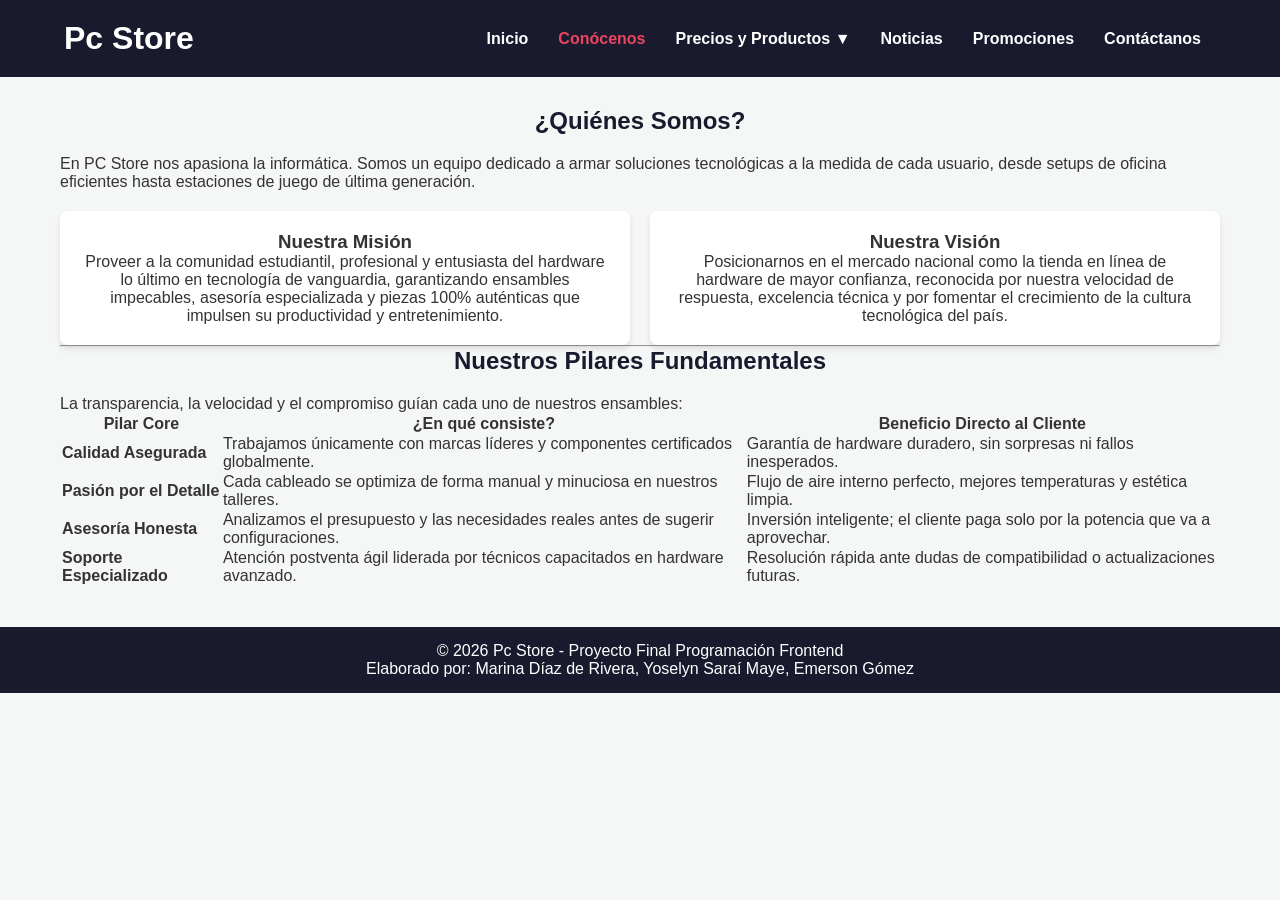
==== conocenos.html @ fe04e485 "Add files via upload" ====
<!DOCTYPE html>
<html lang="es">
<head>
    <meta charset="UTF-8">
    <meta name="viewport" content="width=device-width, initial-scale=1.0">
    <title>PC Store - Conócenos</title>
    <link rel="stylesheet" href="css/estilos.css">
    <script src="https://code.jquery.com/jquery-3.6.4.min.js"></script>
</head>
<body>

    <header>
        <div class="logo">
            <h1>Pc Store</h1>
        </div>
        <nav>
            <ul class="nav-links">
                <li><a href="index.html">Inicio</a></li>
                <li><a href="conocenos.html" class="active">Conócenos</a></li>
                <li class="dropdown">
                    <a href="productos y precios.html" class="dropdown-toggle">Precios y Productos ▼</a>
                    <ul class="dropdown-menu">
                        <li><a href="productos y precios.html#laptops">Laptops de Juguete / Pro</a></li>
                        <li><a href="productos y precios.html#escritorio">PCs de Escritorio</a></li>
                        <li><a href="productos y precios.html#accesorios">Accesorios / Periféricos</a></li>
                    </ul>
                </li>
                <li><a href="noticias.html">Noticias</a></li>
                <li><a href="promociones.html">Promociones</a></li>
                <li><a href="contactanos.html">Contáctanos</a></li>
            </ul>
        </nav>
    </header>

    <main>
        <section class="acerca-de">
            <h2>¿Quiénes Somos?</h2>
            <p class="subtitulo">En PC Store nos apasiona la informática. Somos un equipo dedicado a armar soluciones tecnológicas a la medida de cada usuario, desde setups de oficina eficientes hasta estaciones de juego de última generación.</p>
        </section>

        <section class="mision-vision grid-intros">
            <div class="tarjeta-intro">
                <h3>Nuestra Misión</h3>
                <p>Proveer a la comunidad estudiantil, profesional y entusiasta del hardware lo último en tecnología de vanguardia, garantizando ensambles impecables, asesoría especializada y piezas 100% auténticas que impulsen su productividad y entretenimiento.</p>
            </div>
            <div class="tarjeta-intro">
                <h3>Nuestra Visión</h3>
                <p>Posicionarnos en el mercado nacional como la tienda en línea de hardware de mayor confianza, reconocida por nuestra velocidad de respuesta, excelencia técnica y por fomentar el crecimiento de la cultura tecnológica del país.</p>
            </div>
        </section>

        <hr class="separador">

        <section class="valores-empresa">
            <h2>Nuestros Pilares Fundamentales</h2>
            <p class="text-center">La transparencia, la velocidad y el compromiso guían cada uno de nuestros ensambles:</p>
            
            <div class="tabla-contenedor">
                <table class="tabla-estilo">
                    <thead>
                        <tr>
                            <th>Pilar Core</th>
                            <th>¿En qué consiste?</th>
                            <th>Beneficio Directo al Cliente</th>
                        </tr>
                    </thead>
                    <tbody>
                        <tr>
                            <td><strong>Calidad Asegurada</strong></td>
                            <td>Trabajamos únicamente con marcas líderes y componentes certificados globalmente.</td>
                            <td>Garantía de hardware duradero, sin sorpresas ni fallos inesperados.</td>
                        </tr>
                        <tr>
                            <td><strong>Pasión por el Detalle</strong></td>
                            <td>Cada cableado se optimiza de forma manual y minuciosa en nuestros talleres.</td>
                            <td>Flujo de aire interno perfecto, mejores temperaturas y estética limpia.</td>
                        </tr>
                        <tr>
                            <td><strong>Asesoría Honesta</strong></td>
                            <td>Analizamos el presupuesto y las necesidades reales antes de sugerir configuraciones.</td>
                            <td>Inversión inteligente; el cliente paga solo por la potencia que va a aprovechar.</td>
                        </tr>
                        <tr>
                            <td><strong>Soporte Especializado</strong></td>
                            <td>Atención postventa ágil liderada por técnicos capacitados en hardware avanzado.</td>
                            <td>Resolución rápida ante dudas de compatibilidad o actualizaciones futuras.</td>
                        </tr>
                    </tbody>
                </table>
            </div>
        </section>
    </main>

    <footer>
        <p>&copy; 2026 Pc Store - Proyecto Final Programación Frontend</p>
        <p>Elaborado por: Marina Díaz de Rivera, Yoselyn Saraí Maye, Emerson Gómez</p>
    </footer>

    <script src="js/main.js"></script>
</body>
</html>
---- css/estilos.css ----
*{
    margin:0;
    padding:0;
    box-sizing:border-box;
    font-family:'Segoe UI',Tahoma,Geneva,Verdana,sans-serif;
}


body{

background-color:#f4f7f6;
color:#333;

overflow-x:hidden;

}

header{

background-color:#1a1a2e;
color:#fff;

display:flex;

justify-content:space-between;

align-items:center;

padding:20px 5%;

position:sticky;

top:0;

z-index:1000;

}



.nav-links{

display:flex;
list-style:none;

}


.nav-links li{

position:relative;
padding:0 15px;

}



.nav-links a{

color:#fff;
text-decoration:none;
font-weight:600;

transition:color .3s;

}



.nav-links a:hover,
.nav-links a.active{

color:#e94560;

}

.dropdown-menu{

display:none;

position:absolute;

top:100%;
left:0;

background:#161625;

list-style:none;

padding:10px 0;

min-width:200px;

border-radius:4px;

}



.dropdown-menu li{

padding:10px 20px;

}


main{

max-width:1200px;

margin:30px auto;

padding:0 20px;

}



h2{

margin-bottom:20px;

text-align:center;

color:#1a1a2e;

}



.grid-intros{

display:grid;

grid-template-columns:

repeat(
auto-fit,
minmax(
300px,
1fr
)

);

gap:20px;

margin-top:20px;

}


.tarjeta-intro{

background:#fff;

padding:20px;

border-radius:8px;

box-shadow:
0 4px 6px
rgba(
0,
0,
0,
0.1
);

text-align:center;


transition:
transform .2s,
box-shadow .2s;


transform-style:
preserve-3d;

}



.tarjeta-intro:hover{

box-shadow:

0 20px 40px

rgba(
0,
0,
0,
0.2
);

}




.btn{

display:inline-block;

margin-top:15px;

padding:8px 16px;

background:#e94560;

color:white;

text-decoration:none;

border-radius:4px;

}




footer{

background:#1a1a2e;

color:white;

text-align:center;

padding:15px;

margin-top:40px;

}


.slider{

width:100%;

overflow:hidden;

position:relative;

margin-top:30px;

}




.slide-track{

display:flex;

width:max-content;

animation:
scroll 40s linear infinite;

}




.galeria-item{


width:300px;

height:220px;

object-fit:cover;

margin:0 10px;

border-radius:15px;


box-shadow:

0 10px 20px

rgba(
0,
0,
0,
0.2
);



transition:

transform .4s ease,

box-shadow .4s ease,

filter .4s ease;



cursor:pointer;


position:relative;


z-index:1;


}




.galeria-item:hover{


transform:

scale(
1.12
)

translateY(
-10px
);



box-shadow:

0 20px 40px

rgba(
0,
0,
0,
0.3
);




filter:

brightness(
1.1
);



z-index:
100;


}


@keyframes scroll{


0%{

transform:

translateX(
0
);

}

100%{

transform:

translateX(
-50%
);

}


}
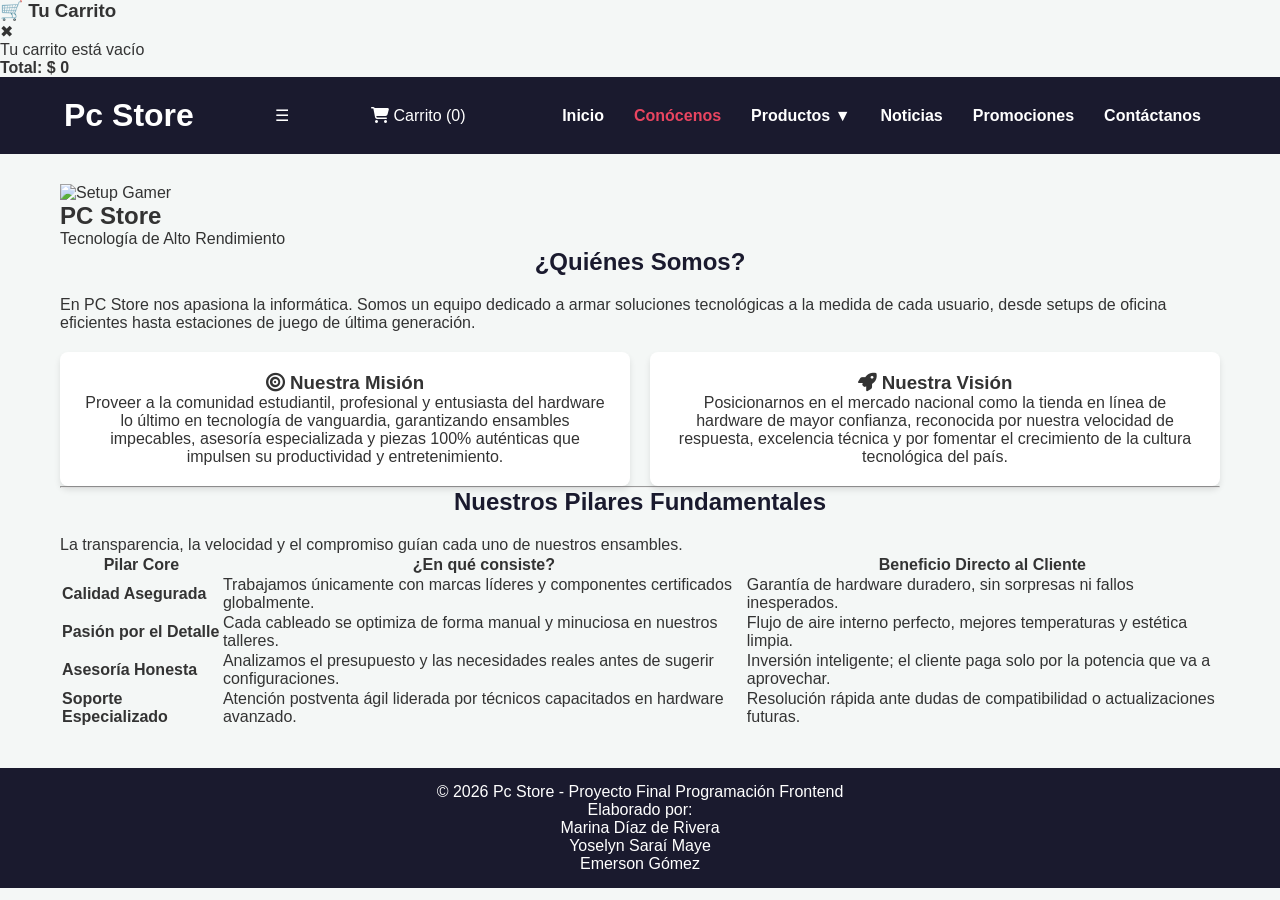
==== commit 8074f47d: "Update conocenos.html" ====
--- a/conocenos.html
+++ b/conocenos.html
@@ -1,101 +1,398 @@
+
 <!DOCTYPE html>
 <html lang="es">
+
 <head>
+
     <meta charset="UTF-8">
-    <meta name="viewport" content="width=device-width, initial-scale=1.0">
+
+    <meta name="viewport"
+    content="width=device-width, initial-scale=1.0">
+
     <title>PC Store - Conócenos</title>
-    <link rel="stylesheet" href="css/estilos.css">
+
+    <link rel="stylesheet"
+    href="css/estilos.css">
+
+    <link rel="stylesheet"
+    href="https://cdnjs.cloudflare.com/ajax/libs/font-awesome/6.5.1/css/all.min.css">
+
+<div class="panel-carrito"
+id="panelCarrito">
+
+    <div class="carrito-top">
+
+        <h3>
+            🛒 Tu Carrito
+        </h3>
+
+        <span id="cerrarCarrito">
+
+            ✖
+
+        </span>
+
+    </div>
+
+    <div id="listaCarrito">
+
+        <p class="carrito-vacio">
+
+            Tu carrito está vacío
+
+        </p>
+
+    </div>
+
+    <div class="carrito-footer">
+
+        <h4>
+
+            Total:
+            $<span id="totalCarrito">
+
+                0
+
+            </span>
+
+        </h4>
+
+    </div>
+
+</div>
+
     <script src="https://code.jquery.com/jquery-3.6.4.min.js"></script>
+
 </head>
+
 <body>
 
-    <header>
-        <div class="logo">
-            <h1>Pc Store</h1>
+<header>
+
+    <div class="logo">
+        <h1>Pc Store</h1>
+    </div>
+
+    <div class="menu-toggle" id="menu-toggle">
+        ☰
+    </div>
+<div class="carrito-header" id="abrirCarrito">
+
+    <i class="fa-solid fa-cart-shopping"></i>
+
+    <span>
+        Carrito
+    </span>
+
+    <span class="contador-carrito"
+    id="contadorCarrito">
+
+        (0)
+
+    </span>
+
+</div>
+    <nav>
+
+        <ul class="nav-links">
+
+            <li>
+                <a href="index.html">
+                    Inicio
+                </a>
+            </li>
+
+            <li>
+                <a href="conocenos.html"
+                class="active">
+
+                    Conócenos
+
+                </a>
+            </li>
+
+            <li class="dropdown">
+
+                <a href="productos.html"
+                class="dropdown-toggle">
+
+                    Productos ▼
+
+                </a>
+
+                <ul class="dropdown-menu">
+
+                    <li>
+                        <a href="productos.html#laptops">
+                            Laptops Gamer / Pro
+                        </a>
+                    </li>
+
+                    <li>
+                        <a href="productos.html#escritorio">
+                            PCs de Escritorio
+                        </a>
+                    </li>
+
+                    <li>
+                        <a href="productos.html#accesorios">
+                            Accesorios / Periféricos
+                        </a>
+                    </li>
+
+                </ul>
+
+            </li>
+
+            <li>
+                <a href="noticias.html">
+                    Noticias
+                </a>
+            </li>
+
+            <li>
+                <a href="promociones.html">
+                    Promociones
+                </a>
+            </li>
+
+            <li>
+                <a href="contactanos.html">
+                    Contáctanos
+                </a>
+            </li>
+
+        </ul>
+
+    </nav>
+
+</header>
+
+
+<main>
+
+    <section class="acerca-de">
+
+        <div class="hero-conocenos">
+
+            <img src="img/setupgamer.png"
+            alt="Setup Gamer">
+
+            <div class="hero-overlay">
+
+                <h1>
+                    PC Store
+                </h1>
+
+                <p class="hero-text">
+
+                    Tecnología de Alto Rendimiento
+
+                </p>
+
+            </div>
+
         </div>
-        <nav>
-            <ul class="nav-links">
-                <li><a href="index.html">Inicio</a></li>
-                <li><a href="conocenos.html" class="active">Conócenos</a></li>
-                <li class="dropdown">
-                    <a href="productos y precios.html" class="dropdown-toggle">Precios y Productos ▼</a>
-                    <ul class="dropdown-menu">
-                        <li><a href="productos y precios.html#laptops">Laptops de Juguete / Pro</a></li>
-                        <li><a href="productos y precios.html#escritorio">PCs de Escritorio</a></li>
-                        <li><a href="productos y precios.html#accesorios">Accesorios / Periféricos</a></li>
-                    </ul>
-                </li>
-                <li><a href="noticias.html">Noticias</a></li>
-                <li><a href="promociones.html">Promociones</a></li>
-                <li><a href="contactanos.html">Contáctanos</a></li>
-            </ul>
-        </nav>
-    </header>
-
-    <main>
-        <section class="acerca-de">
-            <h2>¿Quiénes Somos?</h2>
-            <p class="subtitulo">En PC Store nos apasiona la informática. Somos un equipo dedicado a armar soluciones tecnológicas a la medida de cada usuario, desde setups de oficina eficientes hasta estaciones de juego de última generación.</p>
-        </section>
-
-        <section class="mision-vision grid-intros">
-            <div class="tarjeta-intro">
-                <h3>Nuestra Misión</h3>
-                <p>Proveer a la comunidad estudiantil, profesional y entusiasta del hardware lo último en tecnología de vanguardia, garantizando ensambles impecables, asesoría especializada y piezas 100% auténticas que impulsen su productividad y entretenimiento.</p>
-            </div>
-            <div class="tarjeta-intro">
-                <h3>Nuestra Visión</h3>
-                <p>Posicionarnos en el mercado nacional como la tienda en línea de hardware de mayor confianza, reconocida por nuestra velocidad de respuesta, excelencia técnica y por fomentar el crecimiento de la cultura tecnológica del país.</p>
-            </div>
-        </section>
-
-        <hr class="separador">
-
-        <section class="valores-empresa">
-            <h2>Nuestros Pilares Fundamentales</h2>
-            <p class="text-center">La transparencia, la velocidad y el compromiso guían cada uno de nuestros ensambles:</p>
-            
-            <div class="tabla-contenedor">
-                <table class="tabla-estilo">
-                    <thead>
-                        <tr>
-                            <th>Pilar Core</th>
-                            <th>¿En qué consiste?</th>
-                            <th>Beneficio Directo al Cliente</th>
-                        </tr>
-                    </thead>
-                    <tbody>
-                        <tr>
-                            <td><strong>Calidad Asegurada</strong></td>
-                            <td>Trabajamos únicamente con marcas líderes y componentes certificados globalmente.</td>
-                            <td>Garantía de hardware duradero, sin sorpresas ni fallos inesperados.</td>
-                        </tr>
-                        <tr>
-                            <td><strong>Pasión por el Detalle</strong></td>
-                            <td>Cada cableado se optimiza de forma manual y minuciosa en nuestros talleres.</td>
-                            <td>Flujo de aire interno perfecto, mejores temperaturas y estética limpia.</td>
-                        </tr>
-                        <tr>
-                            <td><strong>Asesoría Honesta</strong></td>
-                            <td>Analizamos el presupuesto y las necesidades reales antes de sugerir configuraciones.</td>
-                            <td>Inversión inteligente; el cliente paga solo por la potencia que va a aprovechar.</td>
-                        </tr>
-                        <tr>
-                            <td><strong>Soporte Especializado</strong></td>
-                            <td>Atención postventa ágil liderada por técnicos capacitados en hardware avanzado.</td>
-                            <td>Resolución rápida ante dudas de compatibilidad o actualizaciones futuras.</td>
-                        </tr>
-                    </tbody>
-                </table>
-            </div>
-        </section>
-    </main>
-
-    <footer>
-        <p>&copy; 2026 Pc Store - Proyecto Final Programación Frontend</p>
-        <p>Elaborado por: Marina Díaz de Rivera, Yoselyn Saraí Maye, Emerson Gómez</p>
-    </footer>
-
-    <script src="js/main.js"></script>
+
+
+        <h2>
+            ¿Quiénes Somos?
+        </h2>
+
+        <p class="subtitulo">
+
+            En PC Store nos apasiona la informática. Somos un equipo dedicado a armar soluciones tecnológicas a la medida de cada usuario, desde setups de oficina eficientes hasta estaciones de juego de última generación.
+
+        </p>
+
+    </section>
+
+
+    <section class="mision-vision grid-intros">
+
+        <div class="tarjeta-intro">
+
+            <h3>
+
+                <i class="fa-solid fa-bullseye"></i>
+
+                Nuestra Misión
+
+            </h3>
+
+            <p>
+
+                Proveer a la comunidad estudiantil, profesional y entusiasta del hardware lo último en tecnología de vanguardia, garantizando ensambles impecables, asesoría especializada y piezas 100% auténticas que impulsen su productividad y entretenimiento.
+
+            </p>
+
+        </div>
+
+
+        <div class="tarjeta-intro">
+
+            <h3>
+
+                <i class="fa-solid fa-rocket"></i>
+
+                Nuestra Visión
+
+            </h3>
+
+            <p>
+
+                Posicionarnos en el mercado nacional como la tienda en línea de hardware de mayor confianza, reconocida por nuestra velocidad de respuesta, excelencia técnica y por fomentar el crecimiento de la cultura tecnológica del país.
+
+            </p>
+
+        </div>
+
+    </section>
+
+
+    <hr class="separador">
+
+
+    <section class="valores-empresa">
+
+        <h2>
+            Nuestros Pilares Fundamentales
+        </h2>
+
+        <p class="text-center">
+
+            La transparencia, la velocidad y el compromiso guían cada uno de nuestros ensambles.
+
+        </p>
+
+        <div class="tabla-contenedor">
+
+            <table class="tabla-estilo">
+
+                <thead>
+
+                    <tr>
+                        <th>Pilar Core</th>
+                        <th>¿En qué consiste?</th>
+                        <th>Beneficio Directo al Cliente</th>
+                    </tr>
+
+                </thead>
+
+                <tbody>
+
+                    <tr>
+
+                        <td>
+                            <strong>
+                                Calidad Asegurada
+                            </strong>
+                        </td>
+
+                        <td>
+                            Trabajamos únicamente con marcas líderes y componentes certificados globalmente.
+                        </td>
+
+                        <td>
+                            Garantía de hardware duradero, sin sorpresas ni fallos inesperados.
+                        </td>
+
+                    </tr>
+
+
+                    <tr>
+
+                        <td>
+                            <strong>
+                                Pasión por el Detalle
+                            </strong>
+                        </td>
+
+                        <td>
+                            Cada cableado se optimiza de forma manual y minuciosa en nuestros talleres.
+                        </td>
+
+                        <td>
+                            Flujo de aire interno perfecto, mejores temperaturas y estética limpia.
+                        </td>
+
+                    </tr>
+
+
+                    <tr>
+
+                        <td>
+                            <strong>
+                                Asesoría Honesta
+                            </strong>
+                        </td>
+
+                        <td>
+                            Analizamos el presupuesto y las necesidades reales antes de sugerir configuraciones.
+                        </td>
+
+                        <td>
+                            Inversión inteligente; el cliente paga solo por la potencia que va a aprovechar.
+                        </td>
+
+                    </tr>
+
+
+                    <tr>
+
+                        <td>
+                            <strong>
+                                Soporte Especializado
+                            </strong>
+                        </td>
+
+                        <td>
+                            Atención postventa ágil liderada por técnicos capacitados en hardware avanzado.
+                        </td>
+
+                        <td>
+                            Resolución rápida ante dudas de compatibilidad o actualizaciones futuras.
+                        </td>
+
+                    </tr>
+
+                </tbody>
+
+            </table>
+
+        </div>
+
+    </section>
+
+</main>
+
+
+<footer>
+
+    <p>
+        &copy; 2026 Pc Store - Proyecto Final Programación Frontend
+    </p>
+
+    <p>
+        Elaborado por:
+    </p>
+
+    <p>
+        Marina Díaz de Rivera
+    </p>
+
+    <p>
+        Yoselyn Saraí Maye
+    </p>
+
+    <p>
+        Emerson Gómez
+    </p>
+
+</footer>
+
+
+<script src="js/main.js"></script>
+
 </body>
-</html>+</html>
--- a/css/estilos.css
+++ b/css/estilos.css
@@ -4,7 +4,6 @@
     box-sizing:border-box;
     font-family:'Segoe UI',Tahoma,Geneva,Verdana,sans-serif;
 }
-
 
 body{
 
@@ -258,7 +257,7 @@
 width:max-content;
 
 animation:
-scroll 40s linear infinite;
+scroll 30s linear infinite;
 
 }
 
@@ -267,96 +266,51 @@
 
 .galeria-item{
 
-
-width:300px;
-
-height:220px;
-
-object-fit:cover;
+width:250px;
+
+height:200px;
+
+object-fit:contain;
 
 margin:0 10px;
 
 border-radius:15px;
 
-
 box-shadow:
-
-0 10px 20px
-
-rgba(
-0,
-0,
-0,
-0.2
-);
-
-
+0 10px 20px rgba(0,0,0,0.2);
 
 transition:
-
 transform .4s ease,
-
 box-shadow .4s ease,
-
 filter .4s ease;
 
-
-
 cursor:pointer;
 
-
 position:relative;
 
-
 z-index:1;
 
-
-}
-
-
+}
 
 
 .galeria-item:hover{
 
-
 transform:
-
-scale(
-1.12
-)
-
-translateY(
--10px
-);
-
-
+scale(1.12)
+translateY(-10px);
 
 box-shadow:
-
-0 20px 40px
-
-rgba(
-0,
-0,
-0,
-0.3
-);
-
-
-
+0 20px 40px rgba(0,0,0,0.3);
 
 filter:
-
-brightness(
-1.1
-);
-
-
-
-z-index:
-100;
-
-
+brightness(1.1);
+
+z-index:100;
+
+}
+
+.slide-track:hover{
+    animation-play-state: paused;
 }
 
 
@@ -384,4 +338,207 @@
 }
 
 
-}
+}@media (max-width: 768px){
+
+.nav-links{
+    flex-direction:column;
+}
+
+.galeria-item{
+    width:220px;
+    height:160px;
+}
+
+}
+.robot-btn{
+
+position:fixed;
+
+bottom:20px;
+
+right:20px;
+
+width:80px;
+
+cursor:pointer;
+
+z-index:9999;
+
+animation:flotar 3s ease-in-out infinite;
+
+}
+
+.robot-btn img{
+
+width:100%;
+
+}
+
+@keyframes flotar{
+
+0%{
+transform:translateY(0);
+}
+
+50%{
+transform:translateY(-10px);
+}
+
+100%{
+transform:translateY(0);
+}
+
+}
+
+.chat-box{
+
+position:fixed;
+
+bottom:120px;
+
+right:20px;
+
+width:350px;
+
+min-height:320px;
+
+background:white;
+
+border-radius:15px;
+
+box-shadow:0 10px 30px rgba(0,0,0,.3);
+
+display:none;
+
+overflow:hidden;
+
+z-index:9999;
+
+}
+
+
+.chat-body{
+
+padding:15px;
+
+min-height:250px;
+
+}
+
+.chat-body button{
+
+display:block;
+
+width:100%;
+
+margin-top:10px;
+
+padding:10px;
+
+border:none;
+
+background:#e94560;
+
+color:white;
+
+border-radius:8px;
+
+cursor:pointer;
+
+}
+
+}.chat-header{
+
+background:#1a1a2e;
+
+color:white;
+
+padding:15px;
+
+font-weight:bold;
+
+position:relative;
+
+}
+
+#cerrarChat{
+
+position:absolute;
+
+top:12px;
+
+right:15px;
+
+cursor:pointer;
+
+font-size:18px;
+
+transition:.3s;
+
+}
+#respuestaBot{
+
+margin-top:15px;
+
+padding:12px;
+
+background:#f4f7f6;
+
+border-left:4px solid #e94560;
+
+border-radius:8px;
+
+font-size:14px;
+
+}
+#cerrarChat:hover{
+
+color:#e94560;
+
+transform:scale(1.2);
+
+}
+.robot-msg{
+
+position:fixed;
+
+bottom:110px;
+
+right:25px;
+
+background:white;
+
+padding:10px 15px;
+
+border-radius:15px;
+
+box-shadow:0 5px 15px rgba(0,0,0,.2);
+
+font-size:14px;
+
+font-weight:bold;
+
+z-index:9998;
+
+animation:aparecer .5s ease;
+
+}
+
+@keyframes aparecer{
+
+from{
+
+opacity:0;
+transform:translateY(10px);
+
+}
+
+to{
+
+opacity:1;
+transform:translateY(0);
+
+}
+
+}
+
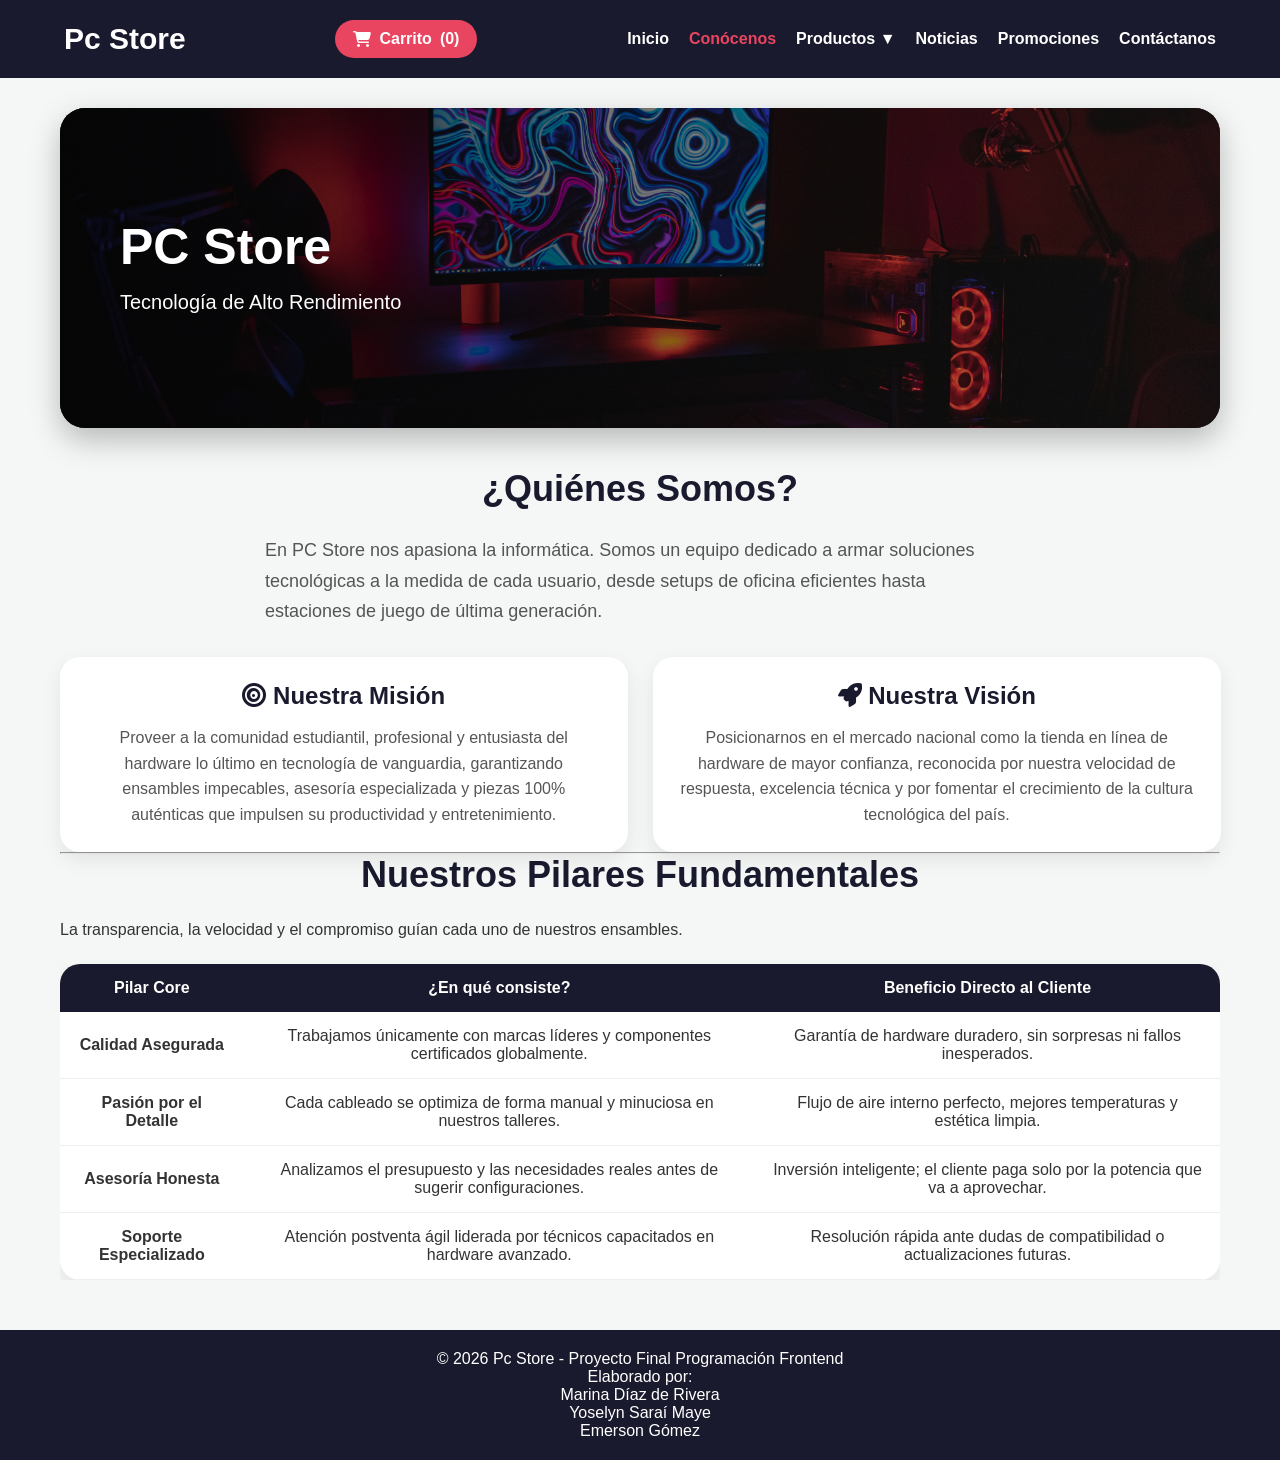
==== commit 71183693: "Update conocenos.html" ====
--- a/conocenos.html
+++ b/conocenos.html
@@ -73,9 +73,7 @@
         <h1>Pc Store</h1>
     </div>
 
-    <div class="menu-toggle" id="menu-toggle">
-        ☰
-    </div>
+   
 <div class="carrito-header" id="abrirCarrito">
 
     <i class="fa-solid fa-cart-shopping"></i>
@@ -90,6 +88,9 @@
         (0)
 
     </span>
+     <div class="menu-toggle" id="menu-toggle">
+        ☰
+    </div>
 
 </div>
     <nav>
--- a/css/estilos.css
+++ b/css/estilos.css
@@ -6,539 +6,1244 @@
 }
 
 body{
-
-background-color:#f4f7f6;
-color:#333;
-
-overflow-x:hidden;
-
-}
+    background:#f4f7f6;
+    color:#333;
+    overflow-x:hidden;
+}
+
 
 header{
 
-background-color:#1a1a2e;
-color:#fff;
-
-display:flex;
-
-justify-content:space-between;
-
-align-items:center;
-
-padding:20px 5%;
-
-position:sticky;
-
-top:0;
-
-z-index:1000;
-
-}
-
+    background:#1a1a2e;
+    color:white;
+
+    display:flex;
+    justify-content:space-between;
+    align-items:center;
+
+    padding:20px 5%;
+
+    position:sticky;
+    top:0;
+    z-index:1000;
+}
+
+.logo h1{
+    font-size:30px;
+    font-weight:bold;
+}
 
 
 .nav-links{
 
-display:flex;
-list-style:none;
-
-}
-
+    display:flex;
+    list-style:none;
+    gap:20px;
+}
 
 .nav-links li{
-
-position:relative;
-padding:0 15px;
-
-}
-
-
+    position:relative;
+}
 
 .nav-links a{
 
-color:#fff;
-text-decoration:none;
-font-weight:600;
-
-transition:color .3s;
-
-}
-
-
+    color:white;
+    text-decoration:none;
+    font-weight:600;
+    transition:.3s;
+}
 
 .nav-links a:hover,
 .nav-links a.active{
 
-color:#e94560;
-
-}
+    color:#e94560;
+}
+
+
 
 .dropdown-menu{
 
-display:none;
-
-position:absolute;
-
-top:100%;
-left:0;
-
-background:#161625;
-
-list-style:none;
-
-padding:10px 0;
-
-min-width:200px;
-
-border-radius:4px;
-
-}
-
-
+    display:none;
+
+    position:absolute;
+
+    top:100%;
+    left:0;
+
+    background:#161625;
+
+    min-width:220px;
+
+    list-style:none;
+
+    border-radius:10px;
+
+    overflow:hidden;
+
+    box-shadow:
+    0 10px 20px rgba(0,0,0,.2);
+}
 
 .dropdown-menu li{
-
-padding:10px 20px;
-
+    padding:12px 15px;
+}
+
+.dropdown-menu li:hover{
+    background:#222238;
 }
 
 
 main{
 
-max-width:1200px;
-
-margin:30px auto;
-
-padding:0 20px;
-
-}
-
-
+    max-width:1200px;
+    margin:30px auto;
+    padding:0 20px;
+}
 
 h2{
 
-margin-bottom:20px;
+    text-align:center;
+    color:#1a1a2e;
+
+    font-size:36px;
+
+    margin-bottom:25px;
+}
+
+
+
+.btn{
+
+    display:inline-block;
+
+    margin-top:15px;
+
+    padding:10px 20px;
+
+    background:#e94560;
+
+    color:white;
+
+    text-decoration:none;
+
+    border-radius:10px;
+
+    transition:.3s;
+}
+
+.btn:hover{
+
+    background:#1a1a2e;
+
+    transform:translateY(-3px);
+}
+
+
+
+footer{
+
+    background:#1a1a2e;
+    color:white;
+
+    text-align:center;
+
+    padding:20px;
+
+    margin-top:50px;
+}
+
+
+.slider{
+
+    width:100%;
+
+    overflow:hidden;
+
+    position:relative;
+
+    margin-top:30px;
+}
+
+.slide-track{
+
+    display:flex;
+
+    width:max-content;
+
+    animation:
+    scroll 30s linear infinite;
+}
+
+.slide-track:hover{
+    animation-play-state:paused;
+}
+
+.galeria-item{
+
+    width:250px;
+    height:200px;
+
+    object-fit:contain;
+
+    margin:0 10px;
+
+    border-radius:15px;
+
+    box-shadow:
+    0 10px 20px rgba(0,0,0,.2);
+
+    transition:
+    transform .4s ease,
+    box-shadow .4s ease;
+
+    cursor:pointer;
+}
+
+.galeria-item:hover{
+
+    transform:
+    scale(1.10)
+    translateY(-8px);
+
+    box-shadow:
+    0 20px 40px rgba(0,0,0,.3);
+}
+
+@keyframes scroll{
+
+    0%{
+        transform:translateX(0);
+    }
+
+    100%{
+        transform:translateX(-50%);
+    }
+}
+
+
+
+.grid-intros{
+
+    display:grid;
+
+    grid-template-columns:
+    repeat(auto-fit,minmax(300px,1fr));
+
+    gap:25px;
+
+    margin-top:30px;
+}
+
+.tarjeta-intro{
+
+    background:white;
+
+    border-radius:20px;
+
+    padding:25px;
+
+    text-align:center;
+
+    box-shadow:
+    0 8px 20px rgba(0,0,0,.08);
+
+    transition:
+    transform .3s ease,
+    box-shadow .3s ease;
+
+    transform-style:
+    preserve-3d;
+}
+
+.tarjeta-intro:hover{
+
+    transform:
+    translateY(-8px);
+
+    box-shadow:
+    0 18px 35px rgba(0,0,0,.18);
+}
+
+.tarjeta-intro h3{
+
+    color:#1a1a2e;
+
+    margin-bottom:15px;
+
+    font-size:24px;
+}
+
+.tarjeta-intro p{
+
+    line-height:1.6;
+    color:#555;
+}
+
+
+
+.robot-btn{
+
+    position:fixed;
+
+    bottom:20px;
+    right:20px;
+
+    width:80px;
+
+    z-index:99999;
+
+    cursor:pointer;
+
+    animation:
+    flotar 3s ease-in-out infinite;
+}
+
+.robot-btn img{
+
+    width:100%;
+    display:block;
+}
+
+@keyframes flotar{
+
+    0%{
+        transform:translateY(0);
+    }
+
+    50%{
+        transform:translateY(-10px);
+    }
+
+    100%{
+        transform:translateY(0);
+    }
+}
+
+.robot-msg{
+
+    position:fixed;
+
+    bottom:110px;
+    right:25px;
+
+    background:white;
+
+    padding:10px 15px;
+
+    border-radius:15px;
+
+    box-shadow:
+    0 5px 15px rgba(0,0,0,.2);
+
+    font-size:14px;
+    font-weight:bold;
+
+    z-index:99998;
+}
+
+
+
+.chat-box{
+
+    position:fixed;
+
+    bottom:120px;
+    right:20px;
+
+    width:350px;
+
+    background:white;
+
+    border-radius:20px;
+
+    overflow:hidden;
+
+    display:none;
+
+    z-index:99999;
+
+    box-shadow:
+    0 10px 30px rgba(0,0,0,.3);
+}
+
+.chat-header{
+
+    background:#1a1a2e;
+
+    color:white;
+
+    padding:15px;
+
+    font-weight:bold;
+
+    position:relative;
+}
+
+#cerrarChat{
+
+    position:absolute;
+
+    right:15px;
+    top:12px;
+
+    cursor:pointer;
+
+    transition:.3s;
+}
+
+#cerrarChat:hover{
+
+    color:#e94560;
+}
+
+.chat-body{
+
+    padding:15px;
+}
+
+.chat-body button{
+
+    width:100%;
+
+    padding:12px;
+
+    margin-top:10px;
+
+    border:none;
+
+    background:#e94560;
+
+    color:white;
+
+    border-radius:10px;
+
+    cursor:pointer;
+}
+
+#respuestaBot{
+
+    margin-top:15px;
+
+    background:#f4f7f6;
+
+    padding:12px;
+
+    border-left:
+    4px solid #e94560;
+
+    border-radius:8px;
+}
+
+
+.hero-conocenos{
+
+    position:relative;
+
+    width:100%;
+    height:320px;
+
+    overflow:hidden;
+
+    border-radius:25px;
+
+    margin-bottom:40px;
+
+    background:#111;
+
+    box-shadow:
+    0 12px 30px rgba(0,0,0,.25);
+}
+
+.hero-conocenos img{
+
+    width:100%;
+    height:100%;
+
+    object-fit:cover;
+
+    transition:
+    transform .5s ease;
+}
+
+.hero-conocenos:hover img{
+
+    transform:scale(1.04);
+}
+
+.hero-overlay{
+
+    position:absolute;
+
+    top:0;
+    left:0;
+
+    width:100%;
+    height:100%;
+
+    background:
+    linear-gradient(
+        to right,
+        rgba(0,0,0,.75),
+        rgba(0,0,0,.2)
+    );
+
+    display:flex;
+
+    flex-direction:column;
+
+    justify-content:center;
+
+    padding-left:60px;
+
+    color:white;
+}
+
+.hero-overlay h1{
+
+    font-size:50px;
+
+    margin-bottom:10px;
+}
+
+.hero-overlay p{
+
+    font-size:20px;
+
+    max-width:450px;
+
+    line-height:1.6;
+}
+
+
+
+.categoria-seccion{
+
+    margin-bottom:60px;
+}
+
+.categoria-titulo{
+
+    display:flex;
+
+    align-items:center;
+
+    gap:15px;
+
+    border-bottom:
+    3px solid #1a1a2e;
+
+    padding-bottom:10px;
+
+    margin-bottom:25px;
+}
+
+.categoria-titulo span{
+
+    background:#e94560;
+
+    color:white;
+
+    padding:8px 15px;
+
+    border-radius:10px;
+
+    font-weight:bold;
+}
+
+.categoria-titulo h3{
+
+    color:#1a1a2e;
+
+    font-size:28px;
+}
+
+.grid-productos{
+
+    display:grid;
+
+    grid-template-columns:
+    repeat(auto-fit,minmax(280px,1fr));
+
+    gap:25px;
+}
+
+
+
+.tarjeta-producto{
+
+    background:white;
+
+    border-radius:20px;
+
+    overflow:hidden;
+
+    box-shadow:
+    0 8px 20px rgba(0,0,0,.08);
+
+    transition:
+    transform .3s ease,
+    box-shadow .3s ease;
+
+    text-align:center;
+
+    padding:20px;
+}
+
+.tarjeta-producto:hover{
+
+    transform:
+    translateY(-10px);
+
+    box-shadow:
+    0 18px 35px rgba(0,0,0,.18);
+}
+
+.tarjeta-producto img{
+
+    width:100%;
+    height:220px;
+
+    object-fit:cover;
+
+    border-radius:15px;
+
+    margin-bottom:15px;
+
+    transition:
+    transform .4s ease;
+}
+
+.tarjeta-producto:hover img{
+
+    transform:scale(1.04);
+}
+
+.tarjeta-producto h4{
+
+    font-size:22px;
+
+    color:#1a1a2e;
+
+    margin-bottom:10px;
+}
+
+.tarjeta-producto p{
+
+    color:#666;
+
+    line-height:1.6;
+
+    margin-bottom:15px;
+}
+
+
+
+
+.precio-tag{
+
+    display:inline-block;
+
+    background:#e94560;
+
+    color:white;
+
+    font-weight:bold;
+
+    padding:10px 18px;
+
+    border-radius:30px;
+
+    font-size:18px;
+
+    box-shadow:
+    0 6px 15px rgba(233,69,96,.25);
+}
+
+
+
+
+.promo-destacada{
+
+    position:relative;
+}
+
+.badge-promo{
+
+    position:absolute;
+
+    top:15px;
+    left:15px;
+
+    background:#e94560;
+
+    color:white;
+
+    padding:8px 12px;
+
+    border-radius:30px;
+
+    font-size:14px;
+
+    font-weight:bold;
+
+    z-index:2;
+}
+
+.precios-promo{
+
+    display:flex;
+
+    justify-content:center;
+
+    align-items:center;
+
+    gap:15px;
+
+    margin-top:10px;
+}
+
+.precio-antes{
+
+    text-decoration:
+    line-through;
+
+    color:#999;
+
+    font-size:16px;
+}
+
+
+
+
+.tabla-contenedor{
+
+    overflow-x:auto;
+
+    margin-top:25px;
+}
+
+.tabla-estilo{
+
+    width:100%;
+
+    border-collapse:
+    collapse;
+
+    background:white;
+
+    border-radius:20px;
+
+    overflow:hidden;
+
+    box-shadow:
+    0 8px 20px rgba(0,0,0,.08);
+}
+
+.tabla-estilo th{
+
+    background:#1a1a2e;
+
+    color:white;
+
+    padding:15px;
+}
+
+.tabla-estilo td{
+
+    padding:15px;
+
+    border-bottom:
+    1px solid #eee;
+
+    text-align:center;
+}
+
+.tabla-estilo tr:hover{
+
+    background:#f7f7f7;
+}
+
+.codigo-txt{
+
+    background:#e94560;
+
+    color:white;
+
+    padding:8px 12px;
+
+    border-radius:8px;
+
+    font-weight:bold;
+}
+
+.productos-intro{
+
+    text-align:center;
+
+    margin-bottom:40px;
+}
+
+.productos-intro h2{
+
+    font-size:38px;
+
+    color:#1a1a2e;
+
+    margin-bottom:10px;
+}
+
+.subtitulo{
+
+    max-width:750px;
+
+    margin:auto;
+
+    color:#555;
+
+    line-height:1.7;
+
+    font-size:18px;
+}
+
+.contacto-seccion{
+
+    max-width:700px;
+
+    margin:auto;
+}
+
+.formulario-contacto{
+
+    background:white;
+
+    padding:40px;
+
+    border-radius:25px;
+
+    box-shadow:
+    0 8px 20px rgba(0,0,0,.08);
+}
+
+.grupo-formulario{
+
+    display:flex;
+
+    flex-direction:column;
+
+    margin-bottom:20px;
+}
+
+.grupo-formulario label{
+
+    margin-bottom:8px;
+
+    font-weight:600;
+
+    color:#1a1a2e;
+}
+
+.grupo-formulario input,
+.grupo-formulario textarea{
+
+    padding:14px;
+
+    border:
+    1px solid #ddd;
+
+    border-radius:12px;
+
+    outline:none;
+
+    transition:.3s;
+
+    font-size:15px;
+}
+
+.grupo-formulario input:focus,
+.grupo-formulario textarea:focus{
+
+    border-color:#e94560;
+
+    box-shadow:
+    0 0 10px rgba(233,69,96,.2);
+}
+
+textarea{
+
+    resize:vertical;
+}
+
+.btn-enviar{
+
+    width:100%;
+
+    padding:15px;
+
+    background:#e94560;
+
+    color:white;
+
+    border:none;
+
+    border-radius:12px;
+
+    font-size:18px;
+
+    font-weight:bold;
+
+    cursor:pointer;
+
+    transition:.3s;
+}
+
+.btn-enviar:hover{
+
+    background:#1a1a2e;
+
+    transform:
+    translateY(-2px);
+}
+
+
+
+
+.menu-toggle{
+
+    display:none;
+
+    font-size:30px;
+
+    cursor:pointer;
+
+    color:white;
+}
+
+
+
+
+@media(max-width:768px){
+
+    header{
+
+        padding:20px;
+    }
+
+    .menu-toggle{
+
+        display:block;
+
+        z-index:1001;
+    }
+
+    .nav-links{
+
+        display:none;
+
+        flex-direction:column;
+
+        position:absolute;
+
+        top:80px;
+        right:20px;
+
+        width:250px;
+
+        background:#1a1a2e;
+
+        border-radius:20px;
+
+        padding:20px;
+
+        gap:15px;
+
+        box-shadow:
+        0 10px 30px rgba(0,0,0,.25);
+    }
+
+    .nav-links.active{
+
+        display:flex;
+    }
+
+    .nav-links li{
+
+        text-align:center;
+    }
+
+    .dropdown-menu{
+
+        position:static;
+
+        margin-top:10px;
+
+        background:#222238;
+    }
+
+    .hero-overlay{
+
+        padding-left:30px;
+    }
+
+    .hero-overlay h1{
+
+        font-size:35px;
+    }
+
+    .hero-overlay p{
+
+        font-size:16px;
+    }
+
+    h2{
+
+        font-size:28px;
+    }
+
+    .galeria-item{
+
+        width:220px;
+        height:160px;
+    }
+
+    .chat-box{
+
+        width:92%;
+
+        right:4%;
+    }
+
+    .formulario-contacto{
+
+        padding:25px;
+    }
+
+    .tarjeta-producto img{
+
+        height:180px;
+    }
+
+}
+
+.carrito-header{
+
+display:flex;
+
+align-items:center;
+
+gap:8px;
+
+cursor:pointer;
+
+background:#e94560;
+
+color:white;
+
+padding:10px 18px;
+
+border-radius:40px;
+
+font-weight:bold;
+
+transition:.3s;
+}
+
+.carrito-header:hover{
+
+transform:translateY(-2px);
+
+background:#ff5470;
+}
+
+.contador-carrito{
+
+font-weight:bold;
+}
+
+
+
+.panel-carrito{
+
+position:fixed;
+
+top:0;
+right:-400px;
+
+width:350px;
+height:100vh;
+
+background:#1a1a2e;
+
+color:white;
+
+z-index:999999;
+
+transition:.4s ease;
+
+box-shadow:
+-10px 0 30px rgba(0,0,0,.25);
+
+display:flex;
+
+flex-direction:column;
+}
+
+.panel-carrito.active{
+
+right:0;
+}
+
+.carrito-top{
+
+display:flex;
+
+justify-content:space-between;
+
+align-items:center;
+
+padding:20px;
+
+border-bottom:
+1px solid rgba(255,255,255,.1);
+}
+
+#cerrarCarrito{
+
+cursor:pointer;
+
+font-size:20px;
+}
+
+#listaCarrito{
+
+flex:1;
+
+padding:20px;
+
+overflow-y:auto;
+}
+
+.carrito-vacio{
+
+opacity:.7;
 
 text-align:center;
 
-color:#1a1a2e;
-
-}
-
-
-
-.grid-intros{
-
-display:grid;
-
-grid-template-columns:
-
-repeat(
-auto-fit,
-minmax(
-300px,
-1fr
-)
-
-);
-
-gap:20px;
-
-margin-top:20px;
-
-}
-
-
-.tarjeta-intro{
-
-background:#fff;
+margin-top:40px;
+}
+
+.carrito-footer{
 
 padding:20px;
 
-border-radius:8px;
+border-top:
+1px solid rgba(255,255,255,.1);
+
+font-size:20px;
+}
+
+.toast{
+
+position:fixed;
+
+top:20px;
+right:-400px;
+
+background:#1f2438;
+
+color:white;
+
+padding:18px;
+
+border-radius:18px;
+
+display:flex;
+
+align-items:center;
+
+gap:15px;
+
+min-width:320px;
 
 box-shadow:
-0 4px 6px
-rgba(
-0,
-0,
-0,
-0.1
-);
-
-text-align:center;
-
-
-transition:
-transform .2s,
-box-shadow .2s;
-
-
-transform-style:
-preserve-3d;
-
-}
-
-
-
-.tarjeta-intro:hover{
+0 15px 40px rgba(0,0,0,.25);
+
+transition:.5s ease;
+
+z-index:999999;
+}
+
+.toast.show{
+
+right:20px;
+}
+
+.toast-icon{
+
+width:50px;
+height:50px;
+
+background:#16c47f;
+
+display:flex;
+
+justify-content:center;
+align-items:center;
+
+border-radius:50%;
+
+font-size:22px;
+
+font-weight:bold;
+}
+
+.toast h4{
+
+margin-bottom:5px;
+}
+
+.btn-agregar{
+
+display:inline-flex;
+
+align-items:center;
+justify-content:center;
+
+gap:8px;
+
+margin-top:15px;
+
+padding:10px 18px;
+
+background:#e94560;
+
+color:white;
+
+border:none;
+
+border-radius:12px;
+
+font-size:15px;
+
+font-weight:600;
+
+cursor:pointer;
+
+transition:.3s ease;
+
+width:auto;
+
+max-width:220px;
+
+white-space:nowrap;
 
 box-shadow:
-
-0 20px 40px
-
-rgba(
-0,
-0,
-0,
-0.2
-);
-
-}
-
-
-
-
-.btn{
-
-display:inline-block;
-
-margin-top:15px;
-
-padding:8px 16px;
-
-background:#e94560;
-
-color:white;
-
-text-decoration:none;
-
-border-radius:4px;
-
-}
-
-
-
-
-footer{
+0 8px 18px rgba(233,69,96,.25);
+}
+
+.btn-agregar:hover{
 
 background:#1a1a2e;
 
-color:white;
-
-text-align:center;
-
-padding:15px;
-
-margin-top:40px;
-
-}
-
-
-.slider{
-
-width:100%;
-
-overflow:hidden;
-
-position:relative;
-
-margin-top:30px;
-
-}
-
-
-
-
-.slide-track{
-
-display:flex;
-
-width:max-content;
-
-animation:
-scroll 30s linear infinite;
-
-}
-
-
-
-
-.galeria-item{
-
-width:250px;
-
-height:200px;
-
-object-fit:contain;
-
-margin:0 10px;
-
-border-radius:15px;
-
-box-shadow:
-0 10px 20px rgba(0,0,0,0.2);
-
-transition:
-transform .4s ease,
-box-shadow .4s ease,
-filter .4s ease;
-
-cursor:pointer;
-
-position:relative;
-
-z-index:1;
-
-}
-
-
-.galeria-item:hover{
-
 transform:
-scale(1.12)
-translateY(-10px);
-
-box-shadow:
-0 20px 40px rgba(0,0,0,0.3);
-
-filter:
-brightness(1.1);
-
-z-index:100;
-
-}
-
-.slide-track:hover{
-    animation-play-state: paused;
-}
-
-
-@keyframes scroll{
-
-
-0%{
-
-transform:
-
-translateX(
-0
-);
-
-}
-
-100%{
-
-transform:
-
-translateX(
--50%
-);
-
-}
-
-
-}@media (max-width: 768px){
-
-.nav-links{
-    flex-direction:column;
-}
-
-.galeria-item{
-    width:220px;
-    height:160px;
-}
-
-}
-.robot-btn{
-
-position:fixed;
-
-bottom:20px;
-
-right:20px;
-
-width:80px;
-
-cursor:pointer;
-
-z-index:9999;
-
-animation:flotar 3s ease-in-out infinite;
-
-}
-
-.robot-btn img{
-
-width:100%;
-
-}
-
-@keyframes flotar{
-
-0%{
-transform:translateY(0);
-}
-
-50%{
-transform:translateY(-10px);
-}
-
-100%{
-transform:translateY(0);
-}
-
-}
-
-.chat-box{
-
-position:fixed;
-
-bottom:120px;
-
-right:20px;
-
-width:350px;
-
-min-height:320px;
-
-background:white;
-
-border-radius:15px;
-
-box-shadow:0 10px 30px rgba(0,0,0,.3);
-
-display:none;
-
-overflow:hidden;
-
-z-index:9999;
-
-}
-
-
-.chat-body{
-
-padding:15px;
-
-min-height:250px;
-
-}
-
-.chat-body button{
-
-display:block;
-
-width:100%;
-
-margin-top:10px;
-
-padding:10px;
-
-border:none;
-
-background:#e94560;
-
-color:white;
-
-border-radius:8px;
-
-cursor:pointer;
-
-}
-
-}.chat-header{
-
-background:#1a1a2e;
-
-color:white;
-
-padding:15px;
-
-font-weight:bold;
-
-position:relative;
-
-}
-
-#cerrarChat{
-
-position:absolute;
-
-top:12px;
-
-right:15px;
-
-cursor:pointer;
-
-font-size:18px;
-
-transition:.3s;
-
-}
-#respuestaBot{
-
-margin-top:15px;
-
-padding:12px;
-
-background:#f4f7f6;
-
-border-left:4px solid #e94560;
-
-border-radius:8px;
-
-font-size:14px;
-
-}
-#cerrarChat:hover{
-
-color:#e94560;
-
-transform:scale(1.2);
-
-}
-.robot-msg{
-
-position:fixed;
-
-bottom:110px;
-
-right:25px;
-
-background:white;
-
-padding:10px 15px;
-
-border-radius:15px;
-
-box-shadow:0 5px 15px rgba(0,0,0,.2);
-
-font-size:14px;
-
-font-weight:bold;
-
-z-index:9998;
-
-animation:aparecer .5s ease;
-
-}
-
-@keyframes aparecer{
-
-from{
-
-opacity:0;
-transform:translateY(10px);
-
-}
-
-to{
-
-opacity:1;
-transform:translateY(0);
-
-}
-
-}
-
+translateY(-2px);
+}
